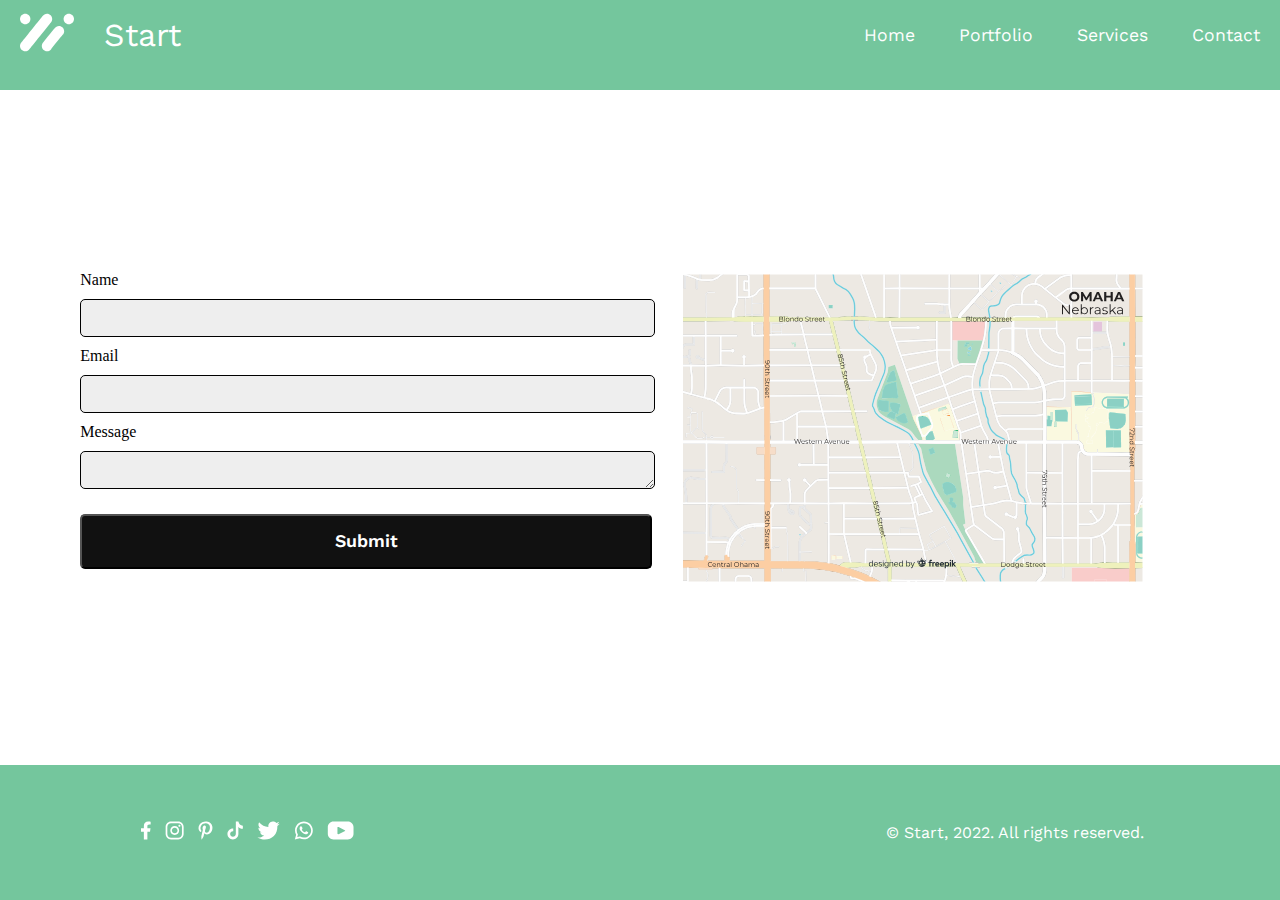
==== pages/contact.html @ f250e1ad "demo deployment" ====
<!DOCTYPE html>
<html lang="en">

<head>
    <meta charset="UTF-8">
    <meta name="viewport" content="width=device-width, initial-scale=1.0">
    <link rel="stylesheet" href="../src/style/style.css">
    <link rel="stylesheet" href="../src/style/contact.css">
    <title>Contact</title>
</head>

<body>
    <main class="welcome updated--welcome">
        <nav class="navigation">
            <div class="navigation__left">
                <a href="#" class="navigation__link"><img class="navigation--logo"
                        src="../src/images/Logo/LogoWhite.svg" alt="logo" /></a>
                <a href="#" class="navigation__link">Start</a>
            </div>

            <div class="navigation__right">
                <a href="../index.html" class="navigation__link">Home</a>
                <a href="./portfolio.html" class="navigation__link">Portfolio</a>
                <a href="./service.html" class="navigation__link">Services</a>
                <a href="./contact.html" class="navigation__link">Contact</a>
            </div>
        </nav>
    </main>

    <section class="contact__field">
        <form action="">
            <label for="name">Name</label>
            <input id="name" name="name" type="text" required />

            <label for="email">Email</label>
            <input id="email" name="email" type="email" required />

            <label for="message">Message</label>
            <textarea id="message" name="message" required></textarea>

            <button class="welcome__body--text button partners--button" type="submit">Submit</button>
        </form>

        <img class="contact__map" src="../src/images/Contact/map.svg" alt="Map">
    </section>

    <footer class="social">
        <div>
            <img class="social--image" src="../src/images/socials/facebook.svg" alt="Social Icons">
            <img class="social--image" src="../src/images/socials/instagram.svg" alt="Social Icons">
            <img class="social--image" src="../src/images/socials/pinterest.svg" alt="Social Icons">
            <img class="social--image" src="../src/images/socials/tiktok.svg" alt="Social Icons">
            <img class="social--image" src="../src/images/socials/twitter.svg" alt="Social Icons">
            <img class="social--image" src="../src/images/socials/whatsapp.svg" alt="Social Icons">
            <img class="social--image" src="../src/images/socials/youtube.svg" alt="Social Icons">
        </div>
        <div class="copyright-text">&copy Start, 2022. All rights reserved.</div>
    </footer>
</body>

</html>
---- src/style/style.css ----
@import url('https://fonts.googleapis.com/css2?family=Work+Sans:ital,wght@0,100..900;1,100..900&display=swap');
@import url('https://fonts.googleapis.com/css2?family=Crimson+Text:ital,wght@0,400;0,600;0,700;1,400;1,600;1,700&family=Work+Sans:ital,wght@0,500;1,500&display=swap');

* {
    padding: 0;
    margin: 0;
    box-sizing: border-box;
}


html, body {
    height: auto;
}

.welcome {
    height: 58vh;
    background-color: #74C69D;
}

.navigation {
    display: flex;
    justify-content: space-between;
    align-items: center;
}
.navigation__left {
    display: flex;
    align-items: center;
    justify-content: center;
}
.navigation--logo {
    width: 3.375rem;
}
.navigation__left a:last-child {
    font-size: 2rem;
    padding: 0px 10px;
}
.navigation__link {
    color: #FFF;
    text-decoration: none;
    font-family: "Work Sans";
    font-size: 1.1rem;
    font-weight: 400;
    line-height: 125%; /* 1.5625rem */
    padding: 13px 20px;
}

.welcome__body {
    height: 35vh;
    display: flex;
    justify-content: space-around;
    margin: 25px 0px;
}
.welcome__body--left {
    display: flex;
    flex-direction: column;
    justify-content: space-evenly;
}
.welcome__body--left h6:first-child {
    font-size: 1rem;
    font-family: 'Work Sans';
}
[class^="welcome__body--"] {
    color: #FFF;
    font-family: "Work Sans";
    font-style: normal;
    font-weight: 600;
    line-height: 125%; /* 3.125rem */
    width: 26rem;
    text-decoration: none;
}
.welcome__body--heading-1 {
    letter-spacing: 0.3125rem;
}
.welcome__body--text {
    width: 26rem;
    color: rgba(255, 255, 255, 0.75);
}
.button {
    font-family: 'Work Sans';
    display: flex;
    align-items: center;
    justify-content: center;
    padding: 10px 60px;
    background-color: #fff;
    color: #111;
    width: 0;
    border-radius: 0.3125rem;
}
.welcome__body--image{
    width: 28rem;
}

.partners {
    height: 42vh;
    display: flex;
    flex-direction: column;
    align-items: center;
    justify-content: space-evenly;
    margin: 10px 0px;
}
[class^="partners--heading-"] {
    color: var(--Color-Green-100, #74C69D);
    font-family: "Work Sans";
    font-size: 1rem;
    font-weight: 700;
    line-height: 125%; /* 1.25rem */
    letter-spacing: 0.3125rem;
}
.partners--heading-2 {
    font-size: 2rem;
    color: #111;
    font-weight: 600;
}
.partners--text {
    color: var(--Text_Black, #000);
    text-align: center;
    font-family: "Work Sans";
    font-size: 1.25rem;
    font-weight: 400;
    line-height: 125%; /* 1.5625rem */
    width: 30rem;
    height: 4rem;
}
.partners__brand {
    display: flex;
    gap: 50px;
}
.partners--button {
    width: 0;
    margin: 15px 0px;
    padding: 14px 75px;
    background-color: #111;
    color: #fff;
    white-space: nowrap;
}

.explore {
    height: 50vh; 
    align-items: center;
    flex-direction: row-reverse;
    margin: 25px 0px;
}
.explore__body--left {
    gap: 16px;
}
[class^="explore__body--"] {
    color: #111;
    font-weight: 600;
    line-height: 1.6rem;
}

.explore--two {
    height: 50vh;
}
.welcome__body--image-two{
    width: 25rem;
}
.explore__body-2--left {
    display: flex;
    justify-content: center;
    gap: 20px;
}

.team {
    height: 85vh;
}
[class^="card-"] {
    width: 17.4375rem;
    height: 18.6875rem;
    display: flex;
    flex-direction: column;
    justify-content: center;
    align-items: center;
    border-radius: 0.3125rem;
    box-shadow: 3px 4px 12px 1px rgba(0, 0, 0, 0.25);
    gap: 13px;
}

.social{
    height: 15vh;
    background: #74C69D;
    display: flex;
    align-items: center;
    justify-content: space-around;
    gap: 16rem;
}
.social--image {
    padding: 0 5px;
}
.copyright-text {
    color: #fff;
    font-size: 1rem;
    font-family: "Work Sans";
}
---- src/style/contact.css ----
.updated--welcome {
    height: 10vh;
}

.contact__field {
    height: 75vh;
    display: flex;
    align-items: center;
    justify-content: space-around;
}
form {
    width: 30%;
    display: flex;
    flex-direction: column;
    gap: 10px;
}
#name, #email, #message{
    width: 35.9375rem;
    height: 2.375rem;
    border-radius: 0.3125rem;
    border: 1px solid #000;
    background: #EEE;
    padding: 10px 5px;
}
.partners--button {
    width: 35.7375rem;
    font-size: 1.11rem;
}

.contact__map {
    scale: .8;
}
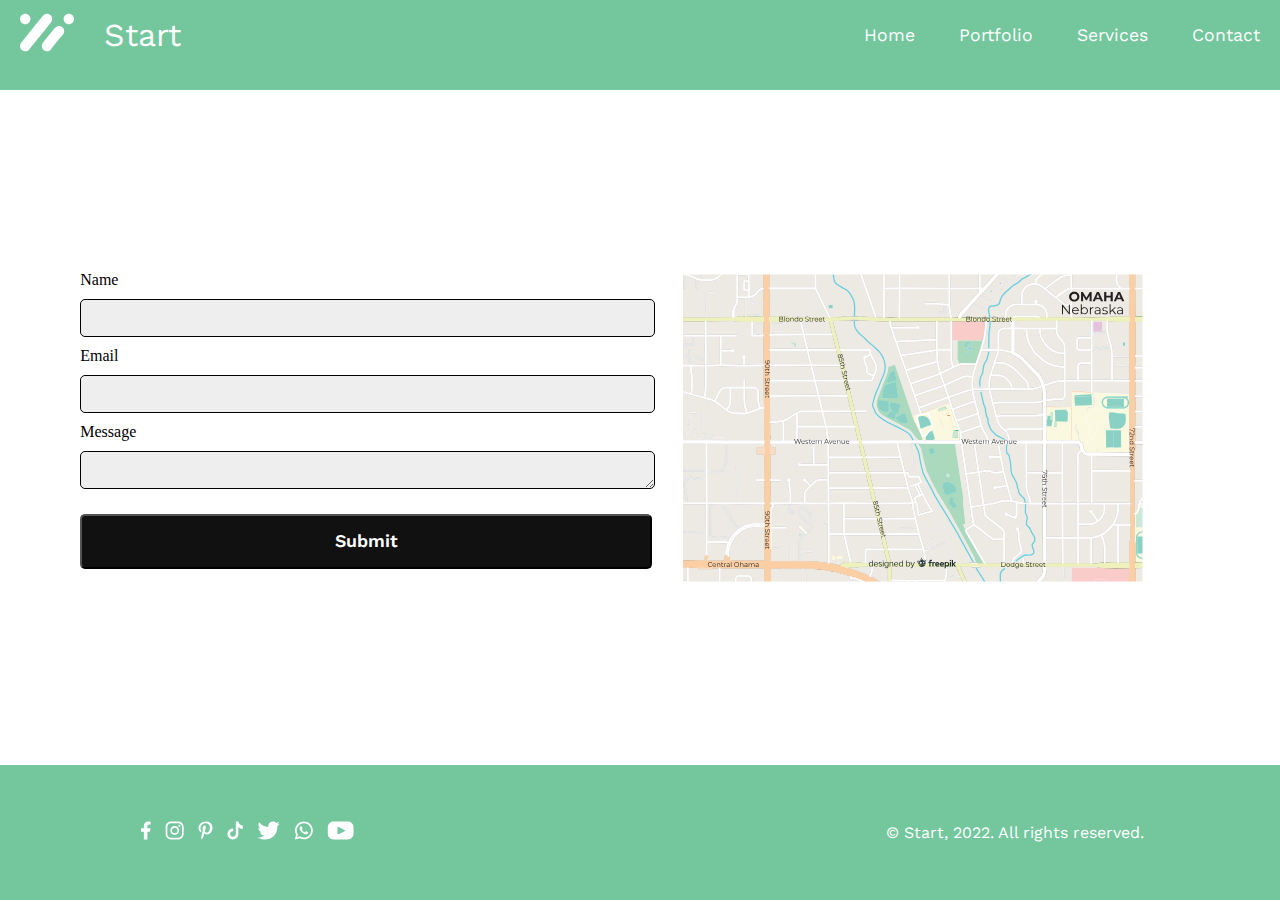
==== commit 85b93c7e: "demo deployment" ====
--- a/pages/contact.html
+++ b/pages/contact.html
@@ -6,6 +6,7 @@
     <meta name="viewport" content="width=device-width, initial-scale=1.0">
     <link rel="stylesheet" href="../src/style/style.css">
     <link rel="stylesheet" href="../src/style/contact.css">
+    <link rel="shortcut icon" href="../favicon.ico" type="image/x-icon">
     <title>Contact</title>
 </head>
 
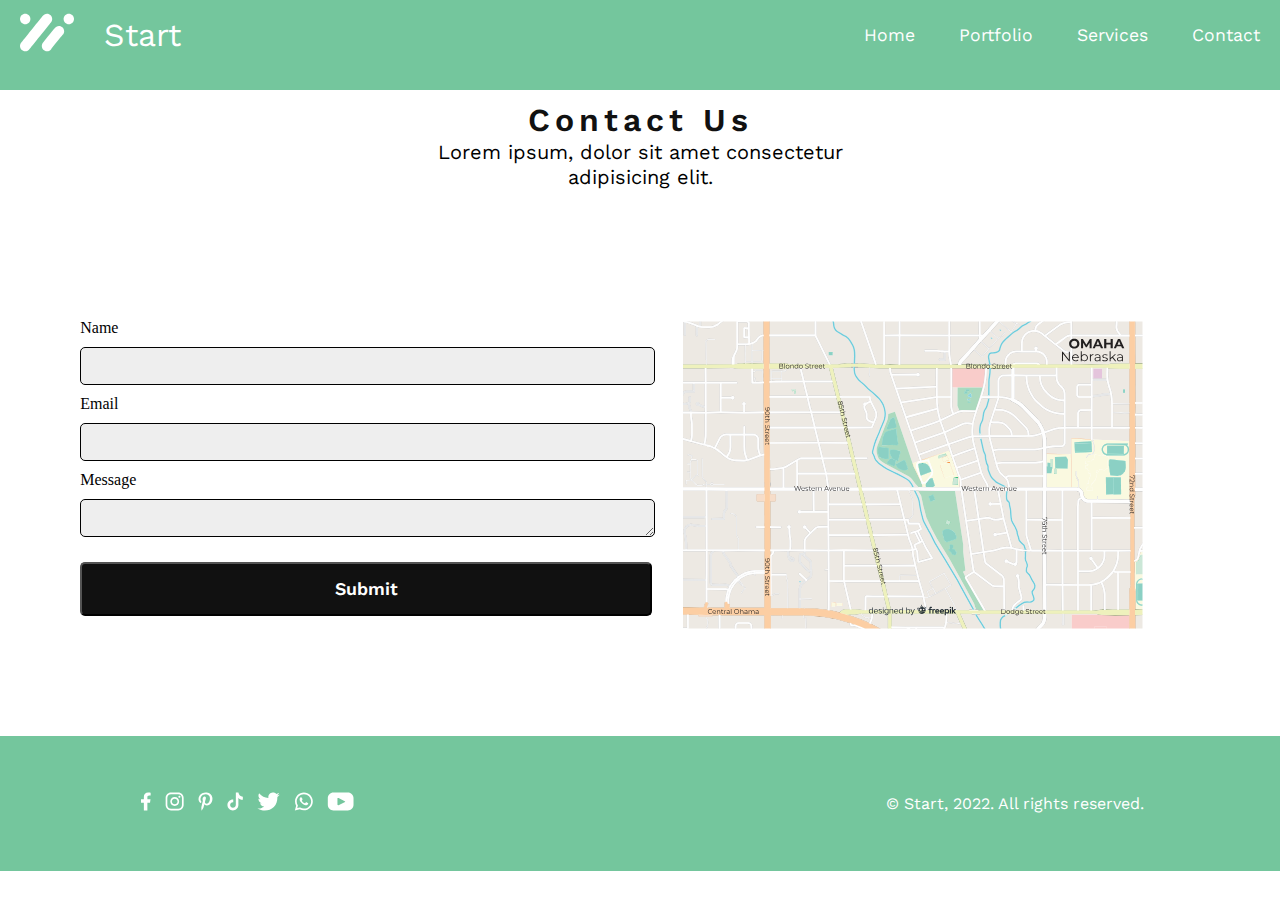
==== commit ed68e166: "demo deployment" ====
--- a/pages/contact.html
+++ b/pages/contact.html
@@ -27,6 +27,11 @@
             </div>
         </nav>
     </main>
+
+    <div class="partners">
+        <h2 class="partners--heading-2">Contact Us</h2>
+        <p class="partners--text">Lorem ipsum, dolor sit amet consectetur adipisicing elit.</p>
+    </div>
 
     <section class="contact__field">
         <form action="">
--- a/src/style/contact.css
+++ b/src/style/contact.css
@@ -2,8 +2,12 @@
     height: 10vh;
 }
 
+.partners {
+    height: auto;
+}
+
 .contact__field {
-    height: 75vh;
+    height: 58vh;
     display: flex;
     align-items: center;
     justify-content: space-around;
